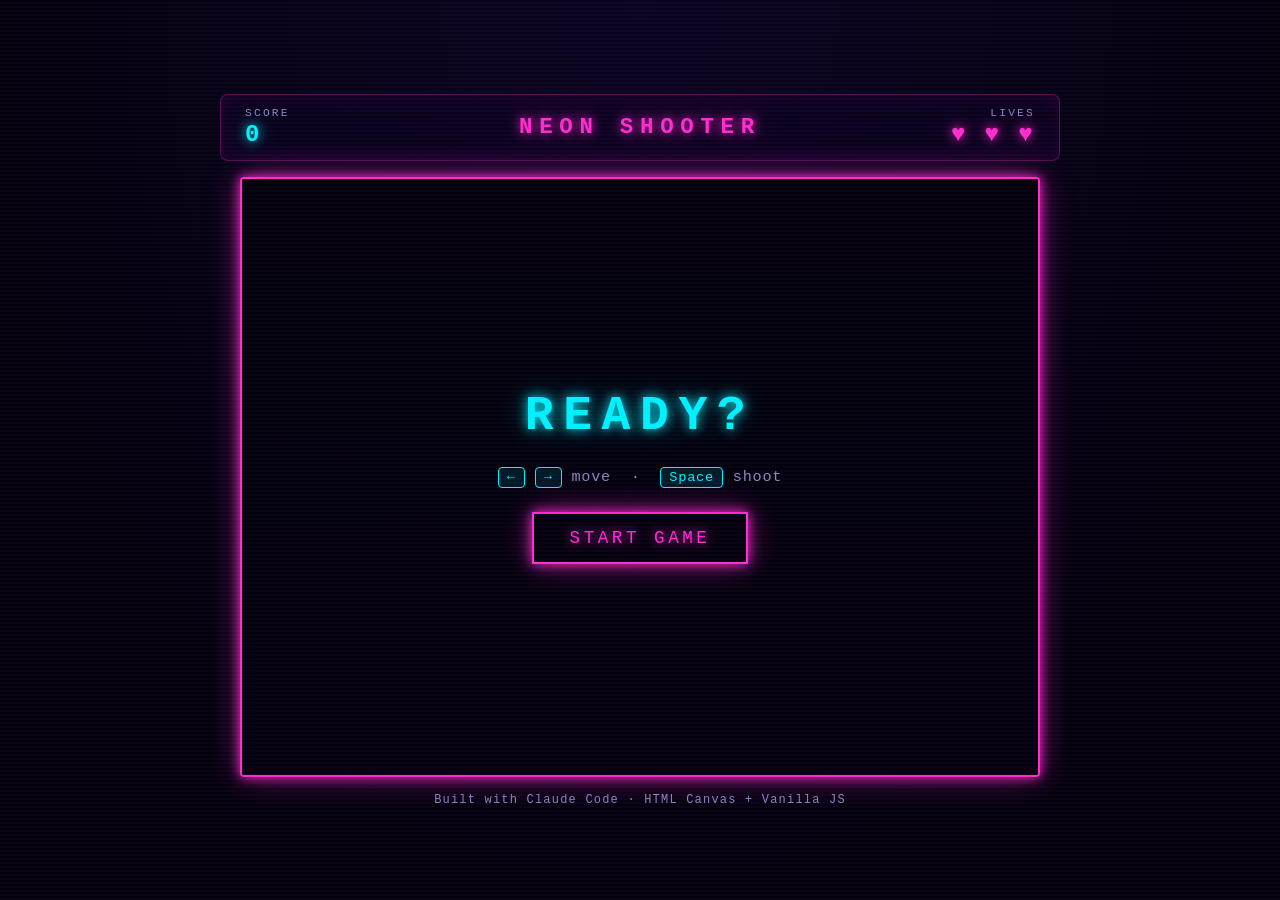
==== space-shooter/index.html @ 91278a07 "Add Space Shooter browser game Co-Authored-By: Claude Opus 4.7 (1M context) <noreply@anthropic.com>" ====
<!DOCTYPE html>
<html lang="en">
  <head>
    <meta charset="UTF-8" />
    <meta name="viewport" content="width=device-width, initial-scale=1.0" />
    <title>Neon Space Shooter</title>
    <link rel="stylesheet" href="style.css" />
  </head>
  <body>
    <main class="game-shell">
      <header class="hud">
        <div class="hud__item">
          <span class="hud__label">Score</span>
          <span class="hud__value" id="score">0</span>
        </div>
        <h1 class="title">NEON SHOOTER</h1>
        <div class="hud__item hud__item--right">
          <span class="hud__label">Lives</span>
          <span class="hud__value hud__value--lives" id="lives">♥ ♥ ♥</span>
        </div>
      </header>

      <div class="canvas-wrap">
        <canvas id="game" width="800" height="600"></canvas>

        <div class="overlay overlay--start" id="overlay-start">
          <h2 class="overlay__title">READY?</h2>
          <p class="overlay__hint">
            <kbd>←</kbd> <kbd>→</kbd> move &nbsp;·&nbsp;
            <kbd>Space</kbd> shoot
          </p>
          <button class="btn" id="btn-start">START GAME</button>
        </div>

        <div class="overlay overlay--end hidden" id="overlay-end">
          <h2 class="overlay__title overlay__title--end">GAME OVER</h2>
          <p class="overlay__final">
            Final Score: <span id="final-score">0</span>
          </p>
          <button class="btn" id="btn-restart">PLAY AGAIN</button>
        </div>
      </div>

      <footer class="footer">
        <p>Built with Claude Code · HTML Canvas + Vanilla JS</p>
      </footer>
    </main>

    <script src="game.js"></script>
  </body>
</html>
---- space-shooter/style.css ----
/* =====================
   Design Tokens
   ===================== */
:root {
  --color-bg:        #05010f;
  --color-bg-2:      #0d0322;
  --color-neon:      #ff2bd1;     /* hot pink */
  --color-neon-2:    #00f0ff;     /* cyan */
  --color-warn:      #ffd200;     /* gold */
  --color-text:      #e6e6ff;
  --color-text-dim:  #8888c0;

  --font-display:    'Courier New', 'Consolas', monospace;
  --shadow-neon:     0 0 12px var(--color-neon), 0 0 32px rgba(255, 43, 209, 0.4);
  --shadow-neon-2:   0 0 12px var(--color-neon-2), 0 0 32px rgba(0, 240, 255, 0.4);
}

* { box-sizing: border-box; margin: 0; padding: 0; }

body {
  background:
    radial-gradient(ellipse at top, var(--color-bg-2), var(--color-bg) 70%);
  color: var(--color-text);
  font-family: var(--font-display);
  min-height: 100vh;
  display: flex;
  align-items: center;
  justify-content: center;
  padding: 20px;
  overflow: hidden;
}

/* Subtle scanline effect */
body::after {
  content: '';
  position: fixed;
  inset: 0;
  pointer-events: none;
  background: repeating-linear-gradient(
    transparent 0 2px,
    rgba(255, 255, 255, 0.02) 2px 4px
  );
  z-index: 1000;
}

/* =====================
   Layout
   ===================== */
.game-shell {
  display: flex;
  flex-direction: column;
  gap: 16px;
  align-items: center;
  width: 100%;
  max-width: 840px;
}

/* =====================
   HUD
   ===================== */
.hud {
  width: 100%;
  display: grid;
  grid-template-columns: 1fr auto 1fr;
  align-items: center;
  gap: 24px;
  padding: 12px 24px;
  border: 1px solid rgba(255, 43, 209, 0.3);
  border-radius: 8px;
  background: rgba(13, 3, 34, 0.6);
  box-shadow: inset 0 0 24px rgba(255, 43, 209, 0.1);
}

.hud__item {
  display: flex;
  flex-direction: column;
  gap: 2px;
}
.hud__item--right { align-items: flex-end; }

.hud__label {
  font-size: 0.7rem;
  letter-spacing: 0.2em;
  color: var(--color-text-dim);
  text-transform: uppercase;
}

.hud__value {
  font-size: 1.5rem;
  font-weight: bold;
  color: var(--color-neon-2);
  text-shadow: var(--shadow-neon-2);
  font-variant-numeric: tabular-nums;
}

.hud__value--lives {
  color: var(--color-neon);
  text-shadow: var(--shadow-neon);
  letter-spacing: 0.1em;
}

.title {
  font-size: 1.4rem;
  letter-spacing: 0.3em;
  color: var(--color-neon);
  text-shadow: var(--shadow-neon);
  white-space: nowrap;
}

/* =====================
   Canvas
   ===================== */
.canvas-wrap {
  position: relative;
  width: 100%;
  aspect-ratio: 4 / 3;
  max-width: 800px;
  border: 2px solid var(--color-neon);
  border-radius: 4px;
  box-shadow: var(--shadow-neon);
  overflow: hidden;
}

#game {
  width: 100%;
  height: 100%;
  display: block;
  background: linear-gradient(180deg, #02000a 0%, #0a0420 100%);
}

/* =====================
   Overlays
   ===================== */
.overlay {
  position: absolute;
  inset: 0;
  background: rgba(5, 1, 15, 0.85);
  backdrop-filter: blur(4px);
  display: flex;
  flex-direction: column;
  align-items: center;
  justify-content: center;
  gap: 24px;
  z-index: 10;
  transition: opacity 0.3s ease;
}

.hidden { opacity: 0; pointer-events: none; }

.overlay__title {
  font-size: 3rem;
  letter-spacing: 0.2em;
  color: var(--color-neon-2);
  text-shadow: var(--shadow-neon-2);
  animation: pulseGlow 2s ease-in-out infinite;
}

.overlay__title--end {
  color: var(--color-neon);
  text-shadow: var(--shadow-neon);
}

.overlay__hint {
  color: var(--color-text-dim);
  font-size: 0.95rem;
  letter-spacing: 0.05em;
}

.overlay__final {
  font-size: 1.4rem;
  color: var(--color-warn);
  text-shadow: 0 0 12px rgba(255, 210, 0, 0.5);
}

#final-score {
  font-size: 2rem;
  margin-left: 8px;
}

kbd {
  display: inline-block;
  padding: 2px 8px;
  background: rgba(0, 240, 255, 0.1);
  border: 1px solid var(--color-neon-2);
  border-radius: 4px;
  font-family: var(--font-display);
  font-size: 0.85rem;
  color: var(--color-neon-2);
}

/* =====================
   Button
   ===================== */
.btn {
  background: transparent;
  border: 2px solid var(--color-neon);
  color: var(--color-neon);
  padding: 14px 36px;
  font-family: var(--font-display);
  font-size: 1.1rem;
  letter-spacing: 0.2em;
  cursor: pointer;
  text-shadow: var(--shadow-neon);
  box-shadow: var(--shadow-neon);
  transition: all 0.2s ease;
}

.btn:hover {
  background: var(--color-neon);
  color: var(--color-bg);
  text-shadow: none;
  transform: scale(1.05);
}

.btn:active { transform: scale(0.97); }

/* =====================
   Footer
   ===================== */
.footer {
  font-size: 0.75rem;
  color: var(--color-text-dim);
  letter-spacing: 0.1em;
}

/* =====================
   Animations
   ===================== */
@keyframes pulseGlow {
  0%, 100% { opacity: 1; }
  50%      { opacity: 0.7; }
}

/* =====================
   Responsive
   ===================== */
@media (max-width: 600px) {
  .hud { grid-template-columns: 1fr 1fr; gap: 12px; padding: 8px 12px; }
  .title { display: none; }
  .overlay__title { font-size: 2rem; }
  .hud__value { font-size: 1.1rem; }
}
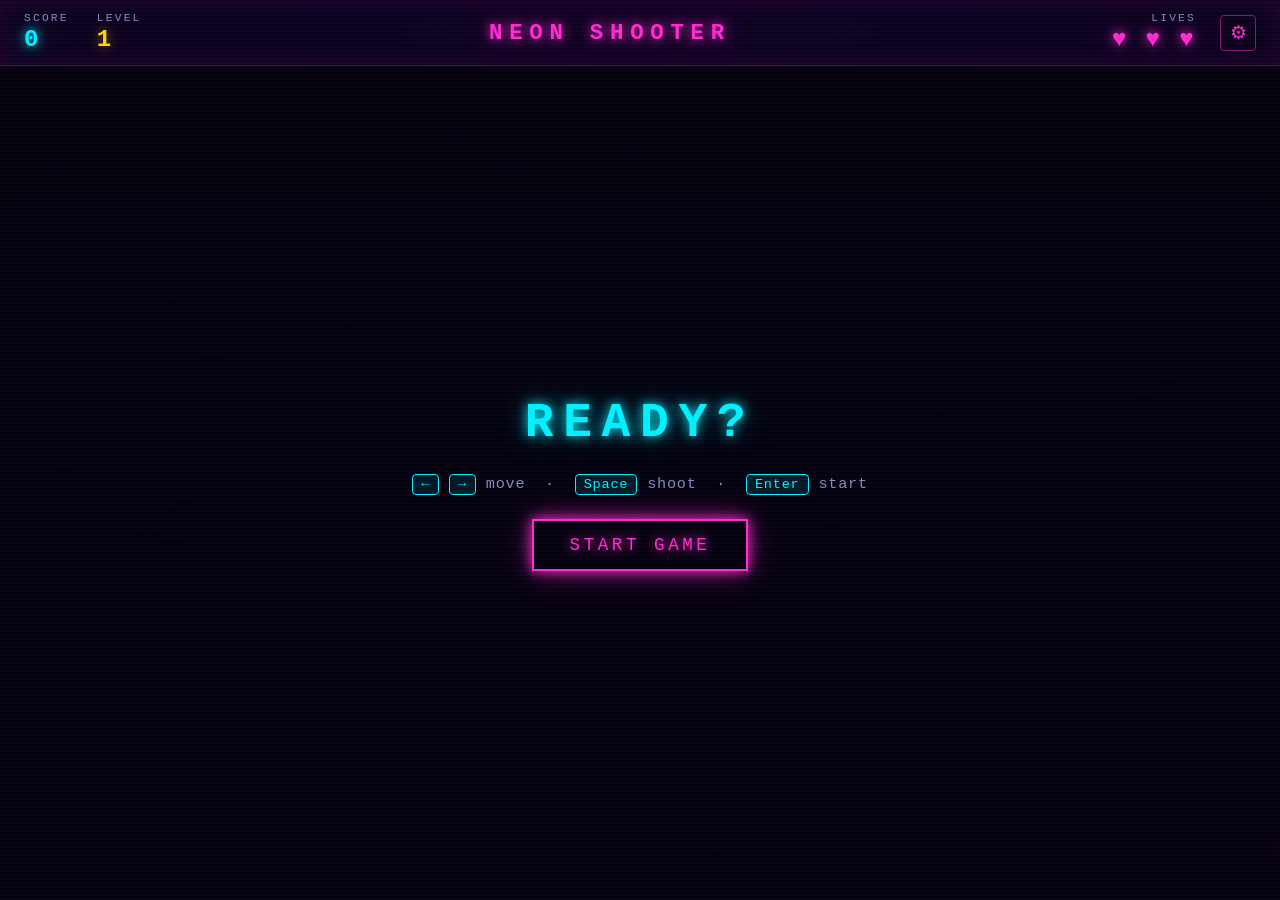
==== commit 86cf21d2: "Add full-screen mode, settings panel, and level system to space shooter - Full-screen layout with sc" ====
--- a/space-shooter/index.html
+++ b/space-shooter/index.html
@@ -9,41 +9,86 @@
   <body>
     <main class="game-shell">
       <header class="hud">
-        <div class="hud__item">
-          <span class="hud__label">Score</span>
-          <span class="hud__value" id="score">0</span>
+        <div class="hud__group">
+          <div class="hud__item">
+            <span class="hud__label">Score</span>
+            <span class="hud__value" id="score">0</span>
+          </div>
+          <div class="hud__item">
+            <span class="hud__label">Level</span>
+            <span class="hud__value hud__value--level" id="level">1</span>
+          </div>
         </div>
         <h1 class="title">NEON SHOOTER</h1>
         <div class="hud__item hud__item--right">
           <span class="hud__label">Lives</span>
           <span class="hud__value hud__value--lives" id="lives">♥ ♥ ♥</span>
         </div>
+        <button class="btn-settings" id="btn-settings" title="Settings">⚙</button>
       </header>
 
       <div class="canvas-wrap">
-        <canvas id="game" width="800" height="600"></canvas>
+        <div class="game-area" id="game-area">
+          <canvas id="game"></canvas>
 
-        <div class="overlay overlay--start" id="overlay-start">
-          <h2 class="overlay__title">READY?</h2>
-          <p class="overlay__hint">
-            <kbd>←</kbd> <kbd>→</kbd> move &nbsp;·&nbsp;
-            <kbd>Space</kbd> shoot
-          </p>
-          <button class="btn" id="btn-start">START GAME</button>
+          <div class="overlay overlay--start" id="overlay-start">
+            <h2 class="overlay__title">READY?</h2>
+            <p class="overlay__hint">
+              <kbd>←</kbd> <kbd>→</kbd> move &nbsp;·&nbsp;
+              <kbd>Space</kbd> shoot &nbsp;·&nbsp;
+              <kbd>Enter</kbd> start
+            </p>
+            <button class="btn" id="btn-start">START GAME</button>
+          </div>
+
+          <div class="overlay overlay--end hidden" id="overlay-end">
+            <h2 class="overlay__title overlay__title--end">GAME OVER</h2>
+            <p class="overlay__final">
+              Final Score: <span id="final-score">0</span>
+            </p>
+            <button class="btn" id="btn-restart">PLAY AGAIN</button>
+          </div>
+
+          <div class="level-up" id="level-up">
+            <div class="level-up__title">LEVEL <span id="level-up-num">2</span></div>
+            <div class="level-up__mode" id="level-up-mode">RAPID FIRE</div>
+          </div>
         </div>
 
-        <div class="overlay overlay--end hidden" id="overlay-end">
-          <h2 class="overlay__title overlay__title--end">GAME OVER</h2>
-          <p class="overlay__final">
-            Final Score: <span id="final-score">0</span>
-          </p>
-          <button class="btn" id="btn-restart">PLAY AGAIN</button>
+        <div class="settings-panel" id="settings-panel">
+          <h3 class="settings-panel__title">SETTINGS</h3>
+
+          <div class="settings-row">
+            <label class="settings-label" for="screen-size">Screen Size</label>
+            <div class="settings-control">
+              <select class="select" id="screen-size">
+                <option value="full">Full Screen</option>
+                <option value="1280x720">Large (1280×720)</option>
+                <option value="1024x768">Medium (1024×768)</option>
+                <option value="800x600">Original (800×600)</option>
+                <option value="640x480">Small (640×480)</option>
+              </select>
+            </div>
+          </div>
+
+          <div class="settings-row">
+            <label class="settings-label" for="enemy-speed">Enemy Speed</label>
+            <div class="settings-control">
+              <input class="slider" type="range" id="enemy-speed" min="1" max="5" step="0.5" value="2" />
+              <span class="settings-value" id="enemy-speed-val">2</span>
+            </div>
+          </div>
+
+          <div class="settings-row">
+            <label class="settings-label" for="bg-color">Background Color</label>
+            <div class="settings-control">
+              <input type="color" id="bg-color" value="#02000a" class="color-picker" />
+            </div>
+          </div>
+
+          <button class="btn btn--small" id="btn-close-settings">CLOSE</button>
         </div>
       </div>
-
-      <footer class="footer">
-        <p>Built with Claude Code · HTML Canvas + Vanilla JS</p>
-      </footer>
     </main>
 
     <script src="game.js"></script>
--- a/space-shooter/style.css
+++ b/space-shooter/style.css
@@ -4,9 +4,9 @@
 :root {
   --color-bg:        #05010f;
   --color-bg-2:      #0d0322;
-  --color-neon:      #ff2bd1;     /* hot pink */
-  --color-neon-2:    #00f0ff;     /* cyan */
-  --color-warn:      #ffd200;     /* gold */
+  --color-neon:      #ff2bd1;
+  --color-neon-2:    #00f0ff;
+  --color-warn:      #ffd200;
   --color-text:      #e6e6ff;
   --color-text-dim:  #8888c0;
 
@@ -17,20 +17,16 @@
 
 * { box-sizing: border-box; margin: 0; padding: 0; }
 
+html { height: 100%; }
+
 body {
-  background:
-    radial-gradient(ellipse at top, var(--color-bg-2), var(--color-bg) 70%);
+  height: 100%;
+  background: radial-gradient(ellipse at top, var(--color-bg-2), var(--color-bg) 70%);
   color: var(--color-text);
   font-family: var(--font-display);
-  min-height: 100vh;
-  display: flex;
-  align-items: center;
-  justify-content: center;
-  padding: 20px;
   overflow: hidden;
 }
 
-/* Subtle scanline effect */
 body::after {
   content: '';
   position: fixed;
@@ -49,26 +45,30 @@
 .game-shell {
   display: flex;
   flex-direction: column;
-  gap: 16px;
-  align-items: center;
   width: 100%;
-  max-width: 840px;
+  height: 100%;
 }
 
 /* =====================
    HUD
    ===================== */
 .hud {
-  width: 100%;
+  flex-shrink: 0;
   display: grid;
-  grid-template-columns: 1fr auto 1fr;
+  grid-template-columns: 1fr auto 1fr auto;
   align-items: center;
   gap: 24px;
   padding: 12px 24px;
-  border: 1px solid rgba(255, 43, 209, 0.3);
-  border-radius: 8px;
-  background: rgba(13, 3, 34, 0.6);
+  border-bottom: 1px solid rgba(255, 43, 209, 0.3);
+  background: rgba(13, 3, 34, 0.85);
   box-shadow: inset 0 0 24px rgba(255, 43, 209, 0.1);
+  z-index: 5;
+}
+
+.hud__group {
+  display: flex;
+  align-items: center;
+  gap: 28px;
 }
 
 .hud__item {
@@ -99,6 +99,11 @@
   letter-spacing: 0.1em;
 }
 
+.hud__value--level {
+  color: var(--color-warn);
+  text-shadow: 0 0 12px rgba(255, 210, 0, 0.5);
+}
+
 .title {
   font-size: 1.4rem;
   letter-spacing: 0.3em;
@@ -108,17 +113,58 @@
 }
 
 /* =====================
-   Canvas
+   Settings Button
+   ===================== */
+.btn-settings {
+  background: transparent;
+  border: 1px solid rgba(255, 43, 209, 0.5);
+  color: var(--color-neon);
+  font-size: 1.2rem;
+  width: 36px;
+  height: 36px;
+  cursor: pointer;
+  border-radius: 4px;
+  display: flex;
+  align-items: center;
+  justify-content: center;
+  transition: all 0.2s ease;
+  padding: 0;
+}
+
+.btn-settings:hover {
+  background: rgba(255, 43, 209, 0.15);
+  box-shadow: var(--shadow-neon);
+}
+
+/* =====================
+   Canvas / Game area
    ===================== */
 .canvas-wrap {
   position: relative;
-  width: 100%;
-  aspect-ratio: 4 / 3;
-  max-width: 800px;
+  flex: 1;
+  display: flex;
+  justify-content: center;
+  align-items: center;
+  overflow: hidden;
+}
+
+.game-area {
+  position: relative;
+  flex: 1;
+  align-self: stretch;
+  overflow: hidden;
+}
+
+.game-area.fixed {
+  flex: 0 0 auto;
+  width:  var(--game-w, 800px);
+  height: var(--game-h, 600px);
+  align-self: center;
   border: 2px solid var(--color-neon);
+  box-shadow: var(--shadow-neon);
   border-radius: 4px;
-  box-shadow: var(--shadow-neon);
-  overflow: hidden;
+  max-width: 100%;
+  max-height: 100%;
 }
 
 #game {
@@ -189,6 +235,41 @@
 }
 
 /* =====================
+   Level up notification
+   ===================== */
+.level-up {
+  position: absolute;
+  top: 28%;
+  left: 50%;
+  transform: translate(-50%, -50%) scale(0.6);
+  opacity: 0;
+  pointer-events: none;
+  z-index: 15;
+  text-align: center;
+  transition: opacity 0.35s ease, transform 0.35s ease;
+}
+
+.level-up.show {
+  opacity: 1;
+  transform: translate(-50%, -50%) scale(1);
+}
+
+.level-up__title {
+  font-size: 2.4rem;
+  color: var(--color-warn);
+  text-shadow: 0 0 24px var(--color-warn), 0 0 48px rgba(255, 210, 0, 0.5);
+  letter-spacing: 0.3em;
+}
+
+.level-up__mode {
+  font-size: 1.2rem;
+  color: var(--color-neon-2);
+  text-shadow: var(--shadow-neon-2);
+  letter-spacing: 0.25em;
+  margin-top: 10px;
+}
+
+/* =====================
    Button
    ===================== */
 .btn {
@@ -214,13 +295,137 @@
 
 .btn:active { transform: scale(0.97); }
 
-/* =====================
-   Footer
-   ===================== */
-.footer {
-  font-size: 0.75rem;
+.btn--small {
+  padding: 8px 20px;
+  font-size: 0.85rem;
+  letter-spacing: 0.15em;
+  margin-top: auto;
+  align-self: flex-start;
+}
+
+/* =====================
+   Settings Panel
+   ===================== */
+.settings-panel {
+  position: absolute;
+  top: 0;
+  right: 0;
+  bottom: 0;
+  width: 300px;
+  background: rgba(5, 1, 15, 0.96);
+  border-left: 1px solid rgba(255, 43, 209, 0.4);
+  backdrop-filter: blur(12px);
+  padding: 32px 24px;
+  display: flex;
+  flex-direction: column;
+  gap: 28px;
+  z-index: 20;
+  transform: translateX(100%);
+  transition: transform 0.3s ease;
+}
+
+.settings-panel.open {
+  transform: translateX(0);
+}
+
+.settings-panel__title {
+  font-size: 1rem;
+  letter-spacing: 0.3em;
+  color: var(--color-neon);
+  text-shadow: var(--shadow-neon);
+}
+
+.settings-row {
+  display: flex;
+  flex-direction: column;
+  gap: 10px;
+}
+
+.settings-label {
+  font-size: 0.72rem;
+  letter-spacing: 0.15em;
   color: var(--color-text-dim);
-  letter-spacing: 0.1em;
+  text-transform: uppercase;
+}
+
+.settings-control {
+  display: flex;
+  align-items: center;
+  gap: 12px;
+}
+
+.slider {
+  flex: 1;
+  -webkit-appearance: none;
+  appearance: none;
+  height: 4px;
+  background: rgba(0, 240, 255, 0.2);
+  border-radius: 2px;
+  outline: none;
+  cursor: pointer;
+}
+
+.slider::-webkit-slider-thumb {
+  -webkit-appearance: none;
+  appearance: none;
+  width: 16px;
+  height: 16px;
+  border-radius: 50%;
+  background: var(--color-neon-2);
+  box-shadow: 0 0 8px var(--color-neon-2);
+  cursor: pointer;
+}
+
+.slider::-moz-range-thumb {
+  width: 16px;
+  height: 16px;
+  border-radius: 50%;
+  background: var(--color-neon-2);
+  box-shadow: 0 0 8px var(--color-neon-2);
+  cursor: pointer;
+  border: none;
+}
+
+.settings-value {
+  font-size: 1rem;
+  color: var(--color-neon-2);
+  text-shadow: var(--shadow-neon-2);
+  min-width: 28px;
+  text-align: right;
+}
+
+.color-picker {
+  width: 48px;
+  height: 36px;
+  border: 1px solid rgba(0, 240, 255, 0.4);
+  border-radius: 4px;
+  background: transparent;
+  cursor: pointer;
+  padding: 2px;
+}
+
+.select {
+  flex: 1;
+  background: rgba(0, 240, 255, 0.05);
+  border: 1px solid rgba(0, 240, 255, 0.3);
+  color: var(--color-neon-2);
+  font-family: var(--font-display);
+  font-size: 0.9rem;
+  padding: 8px 10px;
+  border-radius: 4px;
+  cursor: pointer;
+  outline: none;
+  transition: border-color 0.2s ease, box-shadow 0.2s ease;
+}
+
+.select:focus {
+  border-color: var(--color-neon-2);
+  box-shadow: 0 0 8px rgba(0, 240, 255, 0.4);
+}
+
+.select option {
+  background: #0d0322;
+  color: var(--color-neon-2);
 }
 
 /* =====================
@@ -235,8 +440,11 @@
    Responsive
    ===================== */
 @media (max-width: 600px) {
-  .hud { grid-template-columns: 1fr 1fr; gap: 12px; padding: 8px 12px; }
+  .hud { grid-template-columns: 1fr 1fr auto; gap: 12px; padding: 8px 12px; }
+  .hud__group { gap: 16px; }
   .title { display: none; }
   .overlay__title { font-size: 2rem; }
+  .level-up__title { font-size: 1.8rem; }
   .hud__value { font-size: 1.1rem; }
-}
+  .settings-panel { width: 260px; }
+}
